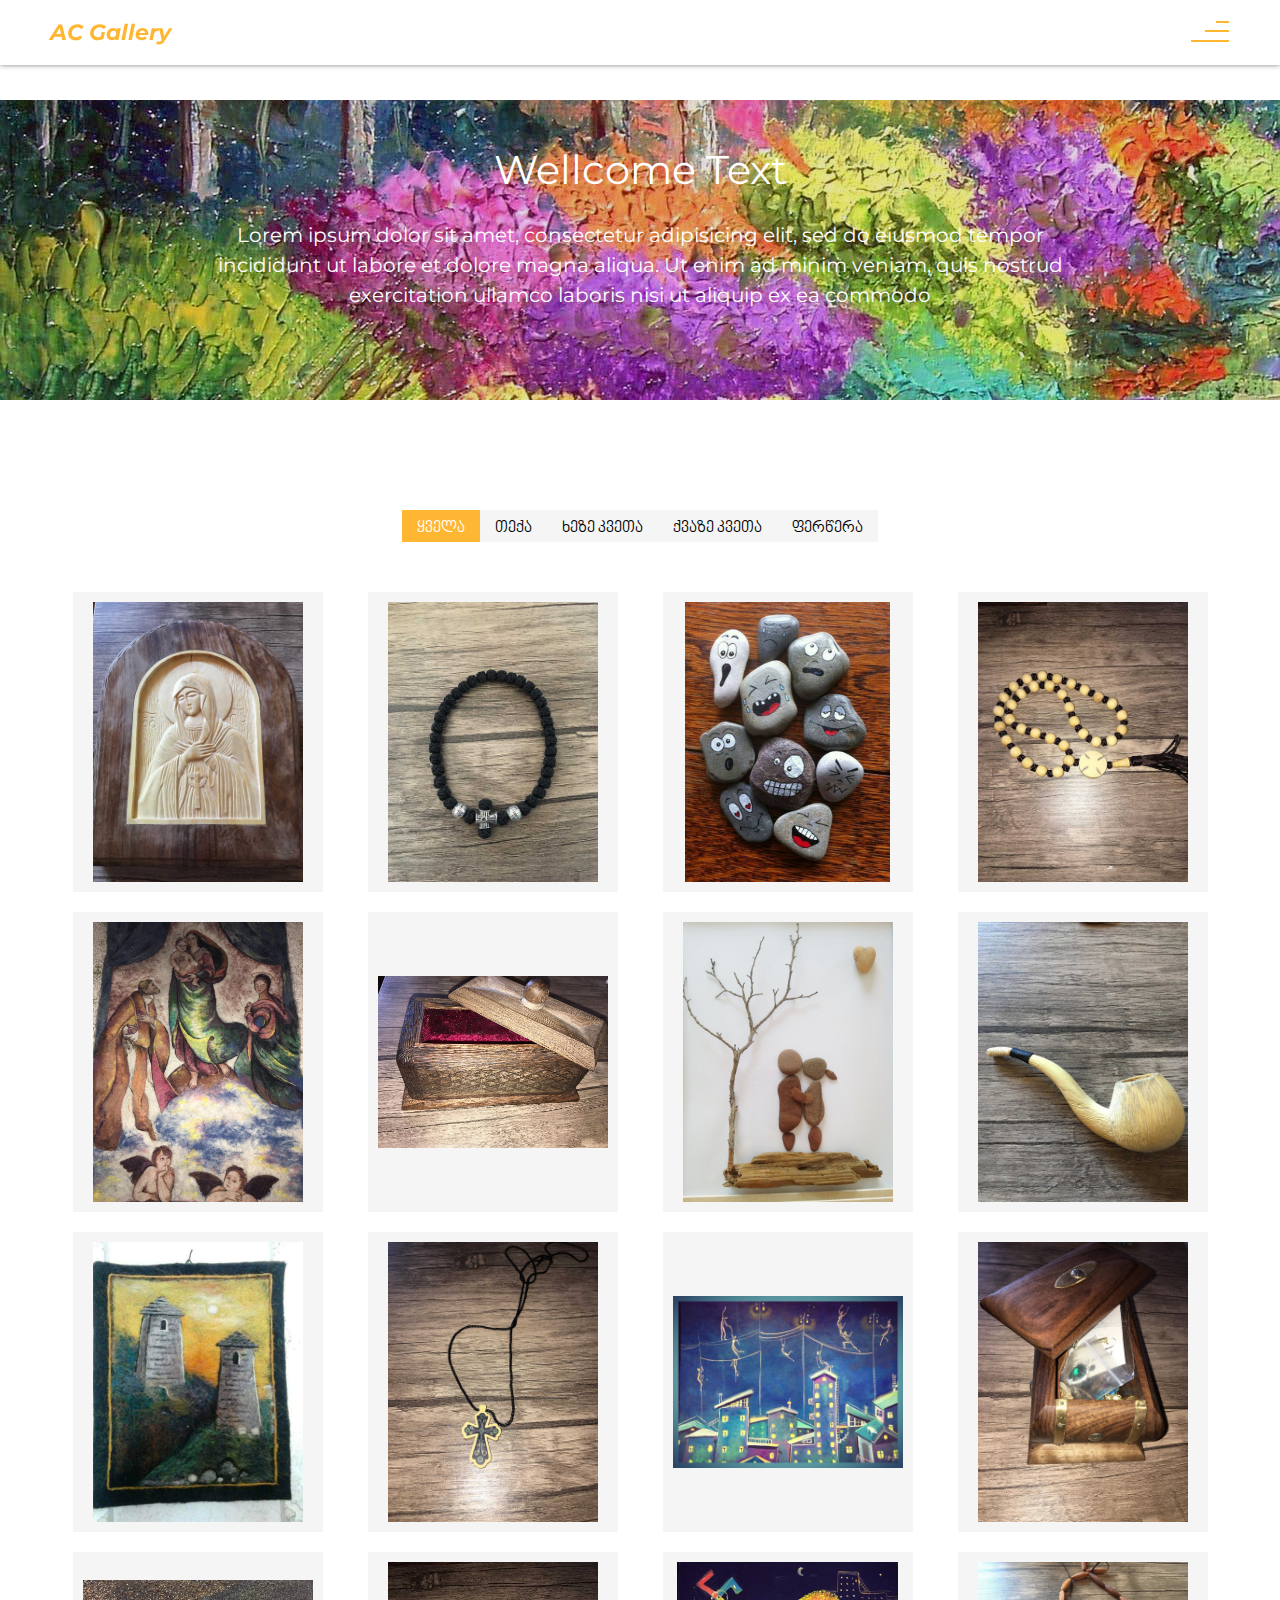
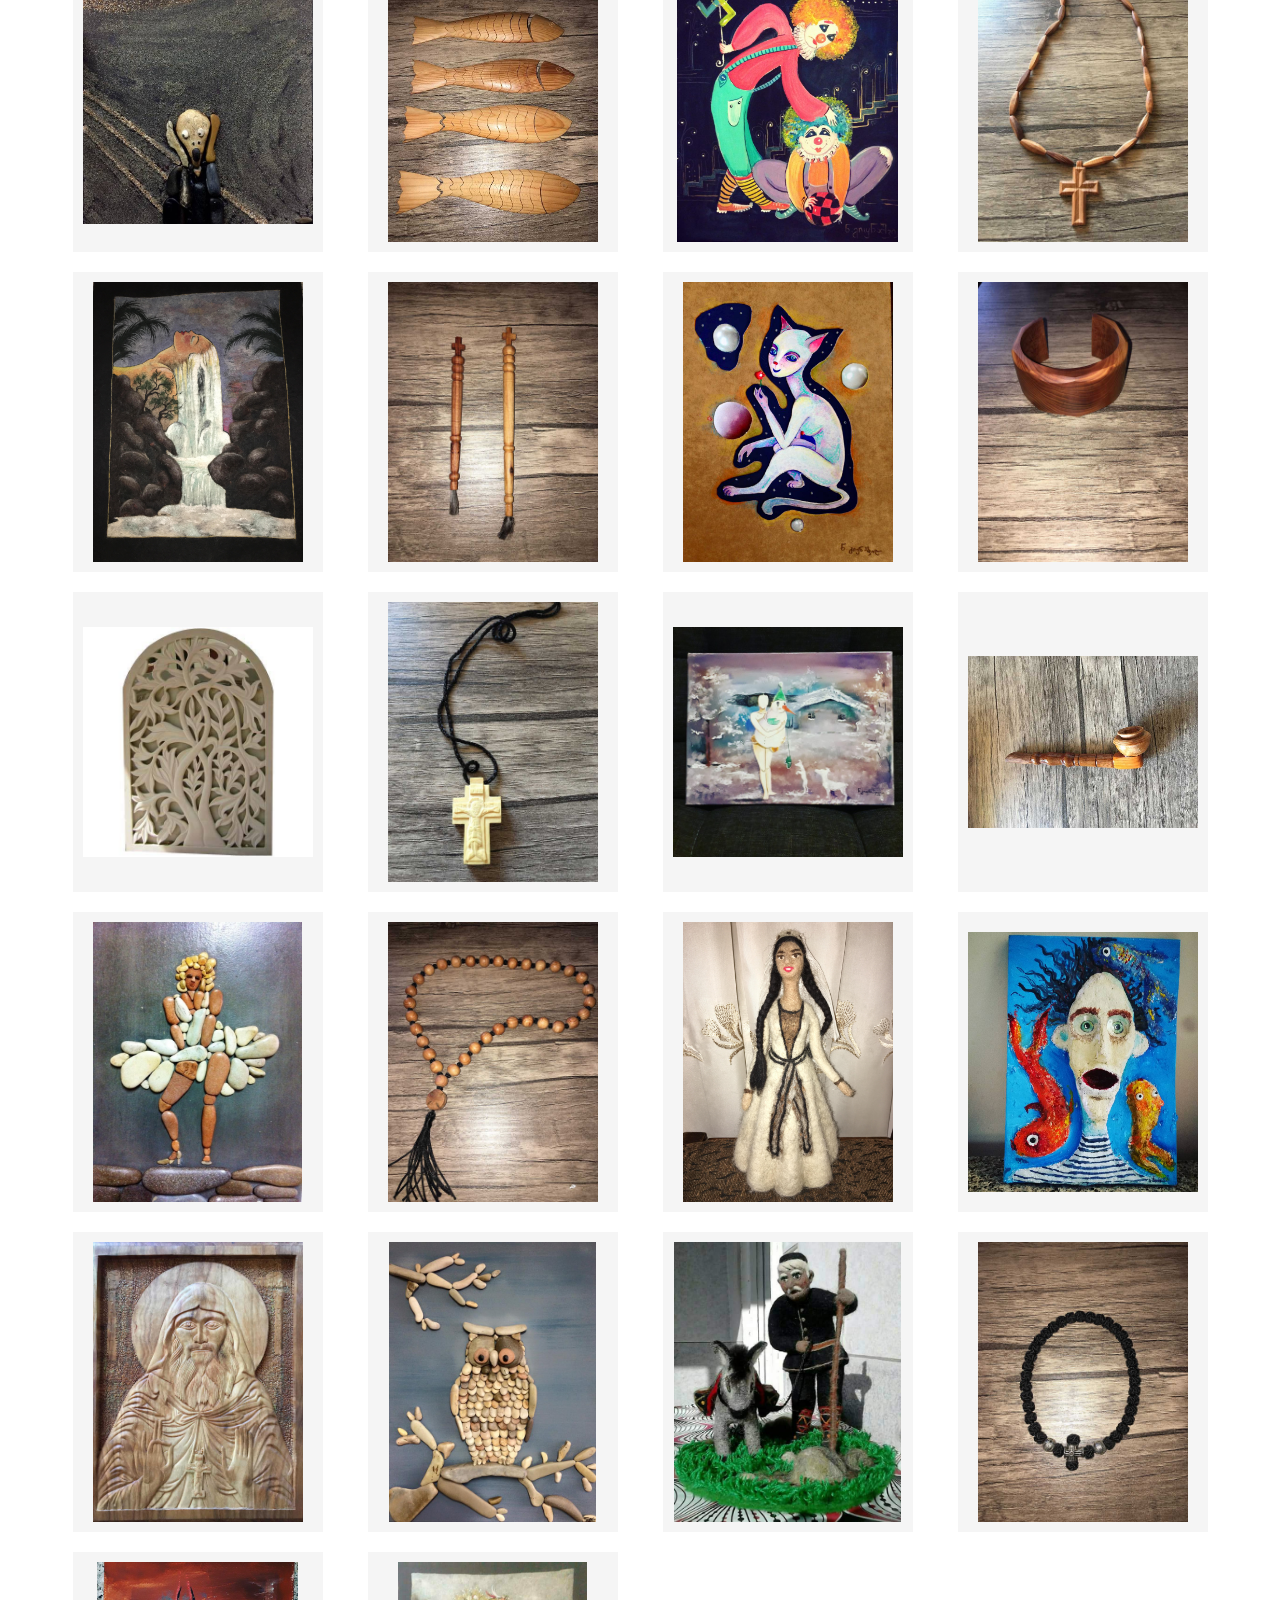
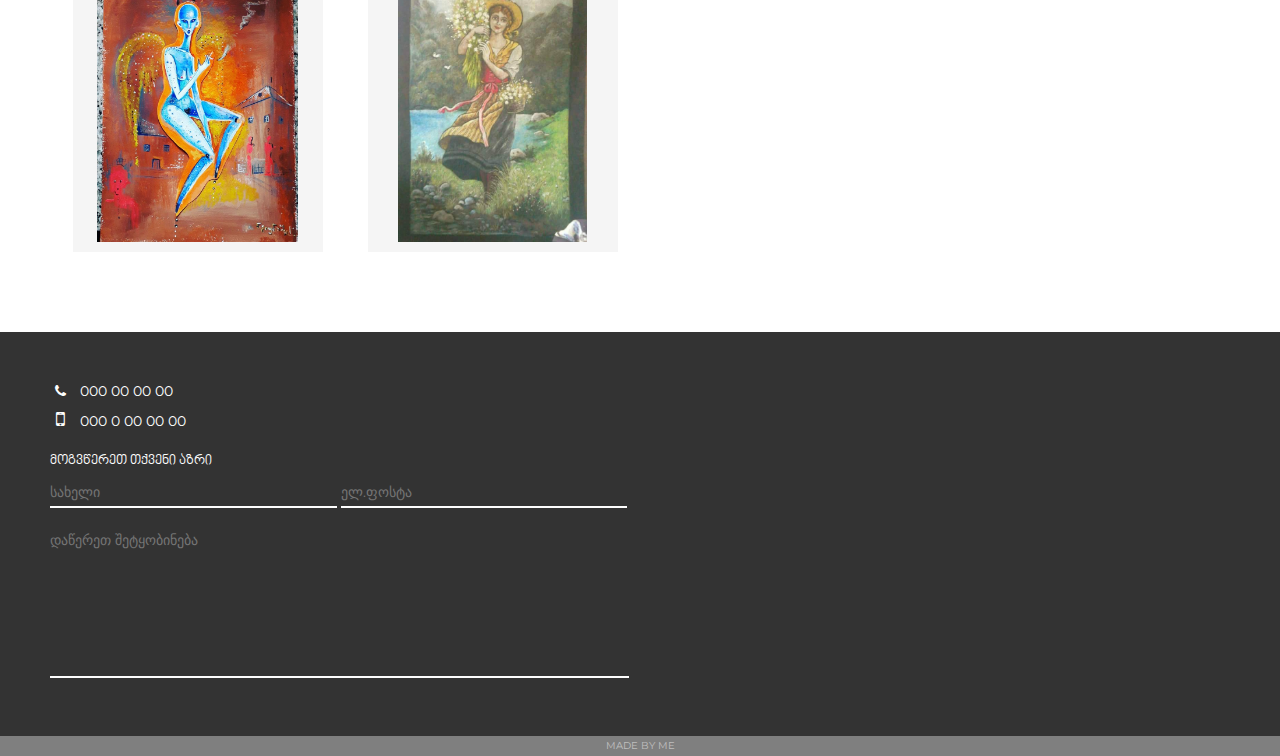
==== gallery.html @ ab2aad20 "Geolab Project" ====
<!DOCTYPE html>
<html lang="ka">
<head>
  <meta charset="utf-8">
  <meta name="viewport" content="width=device-width, initial-scale=1.0">
	<title>Art Gallery</title>
  <link rel="stylesheet" type="text/css" href="css/reset.css">
  <link rel="stylesheet" type="text/css" href="css/font-awesome.css">
  <link rel="stylesheet" href="css/owl.carousel.css">
  <link rel="stylesheet" href="css/owl.theme.default.css">
  <link rel="stylesheet" href="css/jquery.fancybox.min.css">
  <link rel="stylesheet" href="css/animate.css">
  <link href="https://fonts.googleapis.com/css?family=Montserrat:300" rel="stylesheet">
	<link rel="stylesheet" type="text/css" href="css/style.css">
  <!-- [if lt IE 9]>
    <script src="js/html5shiv.min.js"></script> 
  <![endif] -->
</head>
<body>

  <header>
    <div class="container">
      <div class="clear-container">

          <a href="index.html" id="logo">AC Gallery</a>
          <nav class="nav1200">

            <button onclick="myFunction()" class="dropbtn" id="round_btn">
              <span class="menu-item"></span>
              <span class="menu-item"></span>
              <span class="menu-item"></span>
            </button>

             <div id="mySidenav" class="sidenav">
                <a href="index.html">მთავარი</a>    
                <a href="#crafts2" class="scroll">გალერეა</a>
                <a href="index.html#crafts">ნამუშევრები</a>
                <a href="index.html#authors">კატეგორიები</a>
                <a href="index.html#exhibitions">გამოფენები</a>
                <a href="#contact" class="scroll">კონტაქტი</a>
            </div>
            
          </nav>

        </div>  <!-- clear-container -->
    </div>  <!-- container -->
  </header>
  

  <div class="gallery-parallax">
    <div class="lightblur">
      <h1 class="animated fadeInLeft">Wellcome Text</h1>
      <p class="animated fadeInRight">Lorem ipsum dolor sit amet, consectetur adipisicing elit, sed do eiusmod
      tempor incididunt ut labore et dolore magna aliqua. Ut enim ad minim veniam,
      quis nostrud exercitation ullamco laboris nisi ut aliquip ex ea commodo</p>
    </div>
  </div> <!-- parallax -->




  <div id="crafts2">
    <div class="container">      

      <div class="portfolio-box clearfix animated fadeInUp">

        <div class="button-group filter-tabs-container">
          <div class="filter-tabs is-checked" data-filter="*" id="allCrafts">ყველა</div>
          <div class="filter-tabs" data-filter=".teqa" id="teqaPage">თექა</div>
          <div class="filter-tabs" data-filter=".wood" id="woodPage">ხეზე კვეთა</div>
          <div class="filter-tabs" data-filter=".stone" id="stonePage">ქვაზე კვეთა</div>
          <div class="filter-tabs" data-filter=".paint" id="paintPage">ფერწერა</div>
        </div>

        <div class="grid clearfix">
          

          <div class="grid-item wood" data-category="wood">
            <a href="img/wood/11.jpg" class="polaroid" data-fancybox="gallery">
              <img src="img/wood/11.jpg" class="polaroid-img">
            </a>
          </div>

          <div class="grid-item wood" data-category="wood">
            <a href="img/wood/4.jpg" class="polaroid" data-fancybox="gallery">
              <img src="img/wood/4.jpg" class="polaroid-img">
            </a>
          </div>

          <div class="grid-item stone" data-category="stone">
            <a href="img/stone/stones.jpg" class="polaroid" data-fancybox="gallery">
              <img src="img/stone/stones.jpg" class="polaroid-img">
            </a>
          </div>

          <div class="grid-item wood" data-category="wood">
            <a href="img/wood/5.jpg" class="polaroid" data-fancybox="gallery">
              <img src="img/wood/5.jpg" class="polaroid-img">
            </a>
          </div>

          <div class="grid-item teqa" data-category="teqa">
            <a href="img/teqa/6.jpg" class="polaroid" data-fancybox="gallery">
              <img src="img/teqa/6.jpg" class="polaroid-img">
            </a>
          </div>

          <div class="grid-item wood" data-category="wood">
            <a href="img/wood/1.jpg" class="polaroid" data-fancybox="gallery">
              <img src="img/wood/1.jpg" class="polaroid-img">
            </a>
          </div>

          <div class="grid-item stone" data-category="stone">
            <a href="img/stone/5.jpg" class="polaroid" data-fancybox="gallery">
              <img src="img/stone/5.jpg" class="polaroid-img">
            </a>
          </div>

          <div class="grid-item wood" data-category="wood">
            <a href="img/wood/6.jpg" class="polaroid" data-fancybox="gallery">
              <img src="img/wood/6.jpg" class="polaroid-img">
            </a>
          </div>

          <div class="grid-item teqa" data-category="teqa">
            <a href="img/teqa/5.jpg" class="polaroid" data-fancybox="gallery">
              <img src="img/teqa/5.jpg" class="polaroid-img">
            </a>
          </div>

          <div class="grid-item wood" data-category="wood">
            <a href="img/wood/7.jpg" class="polaroid" data-fancybox="gallery">
              <img src="img/wood/7.jpg" class="polaroid-img">
            </a>
          </div>

          <div class="grid-item paint" data-category="paint">
            <a href="img/paint/1.jpg" class="polaroid" data-fancybox="gallery">
              <img src="img/paint/1.jpg" class="polaroid-img">
            </a>
          </div>


          <div class="grid-item wood" data-category="wood">
            <a href="img/wood/2.jpg" class="polaroid" data-fancybox="gallery">
              <img src="img/wood/2.jpg" class="polaroid-img">
            </a>
          </div>

          <div class="grid-item stone" data-category="stone">
            <a href="img/stone/4.jpg" class="polaroid" data-fancybox="gallery">
              <img src="img/stone/4.jpg" class="polaroid-img">
            </a>
          </div>

          <div class="grid-item wood" data-category="wood">
            <a href="img/wood/8.jpg" class="polaroid" data-fancybox="gallery">
              <img src="img/wood/8.jpg" class="polaroid-img">
            </a>
          </div>

          <div class="grid-item paint" data-category="paint">
            <a href="img/paint/2.jpg" class="polaroid" data-fancybox="gallery">
              <img src="img/paint/2.jpg" class="polaroid-img">
            </a>
          </div>

          <div class="grid-item wood" data-category="wood">
            <a href="img/wood/3.jpg" class="polaroid" data-fancybox="gallery">
              <img src="img/wood/3.jpg" class="polaroid-img">
            </a>
          </div>

          <div class="grid-item teqa" data-category="teqa">
            <a href="img/teqa/4.jpg" class="polaroid" data-fancybox="gallery">
              <img src="img/teqa/4.jpg" class="polaroid-img">
            </a>
          </div>

          <div class="grid-item wood" data-category="wood">
            <a href="img/wood/9.jpg" class="polaroid" data-fancybox="gallery">
              <img src="img/wood/9.jpg" class="polaroid-img">
            </a>
          </div>

          <div class="grid-item paint" data-category="paint">
            <a href="img/paint/3.jpg" class="polaroid" data-fancybox="gallery">
              <img src="img/paint/3.jpg" class="polaroid-img">
            </a>
          </div>

          <div class="grid-item wood" data-category="wood">
            <a href="img/wood/10.jpg" class="polaroid" data-fancybox="gallery">
              <img src="img/wood/10.jpg" class="polaroid-img">
            </a>
          </div>

          <div class="grid-item stone" data-category="stone">
            <a href="img/stone/3.jpg" class="polaroid" data-fancybox="gallery">
              <img src="img/stone/3.jpg" class="polaroid-img">
            </a>
          </div>


          <div class="grid-item wood" data-category="wood">
            <a href="img/wood/13.jpg" class="polaroid" data-fancybox="gallery">
              <img src="img/wood/13.jpg" class="polaroid-img">
            </a>
          </div>

          <div class="grid-item paint" data-category="paint">
            <a href="img/paint/6.jpg" class="polaroid" data-fancybox="gallery">
              <img src="img/paint/6.jpg" class="polaroid-img">
            </a>
          </div>

          <div class="grid-item wood" data-category="wood">
            <a href="img/wood/12.jpg" class="polaroid" data-fancybox="gallery">
              <img src="img/wood/12.jpg" class="polaroid-img">
            </a>
          </div>

          <div class="grid-item stone" data-category="stone">
            <a href="img/stone/2.jpg" class="polaroid" data-fancybox="gallery">
              <img src="img/stone/2.jpg" class="polaroid-img">
            </a>
          </div>

          <div class="grid-item wood" data-category="wood">
            <a href="img/wood/14.jpg" class="polaroid" data-fancybox="gallery">
              <img src="img/wood/14.jpg" class="polaroid-img">
            </a>
          </div>

          <div class="grid-item teqa" data-category="teqa">
            <a href="img/teqa/1.jpg" class="polaroid" data-fancybox="gallery">
              <img src="img/teqa/1.jpg" class="polaroid-img">
            </a>
          </div>

          <div class="grid-item paint" data-category="paint">
            <a href="img/paint/4.jpg" class="polaroid" data-fancybox="gallery">
              <img src="img/paint/4.jpg" class="polaroid-img">
            </a>
          </div>

          <div class="grid-item wood" data-category="wood">
            <a href="img/wood/15.jpg" class="polaroid" data-fancybox="gallery">
              <img src="img/wood/15.jpg" class="polaroid-img">
            </a>
          </div>

          <div class="grid-item stone" data-category="stone">
            <a href="img/stone/1.jpg" class="polaroid" data-fancybox="gallery">
              <img src="img/stone/1.jpg" class="polaroid-img">
            </a>
          </div>

          <div class="grid-item teqa" data-category="teqa">
            <a href="img/teqa/2.jpg" class="polaroid" data-fancybox="gallery">
              <img src="img/teqa/2.jpg" class="polaroid-img">
            </a>
          </div>

          <div class="grid-item wood" data-category="wood">
            <a href="img/wood/16.jpg" class="polaroid" data-fancybox="gallery">
              <img src="img/wood/16.jpg" class="polaroid-img">
            </a>
          </div>

          <div class="grid-item paint" data-category="paint">
            <a href="img/paint/5.jpg" class="polaroid" data-fancybox="gallery">
              <img src="img/paint/5.jpg" class="polaroid-img">
            </a>
          </div>

          <div class="grid-item teqa" data-category="teqa">
            <a href="img/teqa/3.jpg" class="polaroid" data-fancybox="gallery">
              <img src="img/teqa/3.jpg" class="polaroid-img">
            </a>
          </div>

          

        </div> <!-- grid -->


      </div> <!-- portfolio-box -->




    </div> <!-- container -->
  </div>  <!-- crafts -->


  <footer id="contact">
    <div class="container clear-container">
      <div class="double left">
        <div class="contact">
          <p><span class="fa-container"><i class="fa fa-phone" aria-hidden="true"></i></span>000 00 00 00</p>
          <p><span class="fa-container"><i class="fa fa-mobile" aria-hidden="true"></i></span>000 0 00 00 00</p>
          <form>
            <fieldset>
              <legend>მოგვწერეთ თქვენი აზრი</legend>
              <input type="text" name="" placeholder="სახელი">
              <input type="text" name="" placeholder="ელ.ფოსტა">
              <textarea placeholder="დაწერეთ შეტყობინება"></textarea>
            </fieldset>
          </form>
        </div>
      </div> 
      <div class="double right">

        <div class="map">

          <iframe src="https://www.google.com/maps/embed/v1/place?q=Varketili+Zemo+Plateau+II+Micro-District,+11,+Tbilisi&key=AIzaSyC8k7xzr4-ScbLfEfgVgY9SRARgZMlHO9o" allowfullscreen>
          </iframe>

        </div>
      </div>
    </div>
  </footer>

  <footer id="byMe">
    <p>Made by Me</p>
  </footer>
  

  <div id="stop" class="scrollTop">     
    <a href="">
      <i class="fa fa-angle-double-left"></i>
    </a>      
  </div>

  <script type="text/javascript" src="js/jquery-3.2.1.min.js"></script>
  <script type="text/javascript" src="js/isotope.pkgd.min.js"></script>
  <script type="text/javascript" src="js/jquery.fancybox.min.js"></script>
  <script src="js/owl.carousel.js"></script>
  <script type="text/javascript" src="js/myscripts.js"></script>
</body>
</html>
---- css/style.css ----
html, body {
    margin: 0; 
    padding: 0;
    height: 100%;
    width: 100%;
    font-family: 'BPG Arial';
    font-family: 'Montserrat', sans-serif;
}
.scrollTop {
    position: fixed;
    right: 28px;
    bottom: 10px;
    background-color: lightgrey;
    opacity: 0;
    -webkit-transition: all 0.4s ease-in-out 0s;
    -o-transition: all 0.4s ease-in-out 0s;
    transition: all 0.4s ease-in-out 0s;
    z-index: 1000;
    width: 50px;
    height: 50px;
}
.flex {
    display: flex;
}
.scrollTop a {
    display: block;
    width: 50px;
    height: 50px;
    padding-top: 5px;
    padding-left: 2px;
    text-align: center;
}
.fa.fa-angle-double-left {
    -webkit-transform: rotate(90deg);
    -ms-transform: rotate(90deg);
    transform: rotate(90deg);
    font-size: 40px;
    color: #fff;
}
.scrollTop:hover {
    background-color: rgba(255,165,0, .8);
}
header {
    width: 100%;
    background-color: #fff;
    position: fixed;
    top: 0;
    left: 0;
    padding: 10px 0;
    z-index: 1000;
    box-shadow: 0 0 5px rgba(0,0,0, 0.5);
}
.container {
    max-width: 1200px;
    margin: 0 auto;
    padding: 0 10px;
}
.clear-container:after {
    content: "";
    display: block;
    clear: both;
}
#logo {
    font-size: 22px;
    height: 45px;
    font-weight: bolder;
    line-height: 45px;
    float: left;
    font-style: italic;
    display: inline-block;
    color: rgba(255,165,0, .8);
    transition: color .3s;
}
#logo:hover {
    color: orange;
}
nav {
    float: right;
    display: inline-block;
}
nav span {
    display: block;   
}
.dropbtn {
    width: 40px;
    height: 40px;
    border: 1px solid transparent;
    position: relative;
    display: block;
    background-color: #fff;
    overflow: hidden;
    transition: border-radius .4s;
    cursor: pointer;
}

button:focus {
    outline: none;
}
.dropbtn.round {
    border-radius: 100%;
    border: 1px solid rgba(255,165,0, .8);
}

.menu-item {
    height: 2px;
    background-color: rgba(255,165,0, .8);
    position: absolute;
    right: 0;
    transition: transform .4s, width .4s;
}
.menu-item:nth-of-type(1) {
    top: 25%;
    width: 13px;
}
.menu-item:nth-of-type(2) {
    top: 50%;
    width: 24px;
}
.menu-item:nth-of-type(3) {
    top: 75%;
    width: 40px;
}
.dropbtn.round .menu-item:nth-of-type(1) {  
    width: 40px; 
    top: 50%;
    transform: rotate(-35deg);
}
.dropbtn.round .menu-item:nth-of-type(2) {
    visibility: hidden;
}
.dropbtn.round .menu-item:nth-of-type(3) {   
    transform: rotate(35deg);
    top: 50%;
    right: -2px; 
}

.sidenav {
    height: 100%; 
    width: 0px;
    position: fixed; 
    z-index: 1001;
    top: 66px; 
    right: 0;
    background-color: rgba(0,0,0, 0.3);
    overflow-x: hidden; 
    padding-top: 60px; 
    transition: width 0.5s;  
}
.show {    
    width: 300px;    
}

.sidenav a {
    padding: 8px 8px 8px 50px;
    font-size: 20px;
    color: white;
    display: block;
    transition: 0.3s;
    font-family: 'BPG Nino Mtavruli';
}

.sidenav a:hover {
    color: rgba(255,165,0, .8);
}
/* ---------------- Parallax ---------------------*/
.gallery-parallax {
    margin-top: 100px;
    height: 300px;
    width: 100%;
    background-image: url(../img/parallax/parallax-gallery-bg.jpg);
    /*background-position: center;*/
    /*background-size: cover;*/
    background-repeat: no-repeat;
    background-attachment: fixed;
}

.parallax {
    background-image: url("../img/parallax/parallax-bg.jpg");
    height: 100%;
    width: 100%;
    background-attachment: fixed;
    background-position: center;
    background-repeat: no-repeat;
    background-size: cover;
}
.blur {
    height: 100%;
    background-color: rgba(0,0,0, .1);
    width: 100%;
}
.lightblur {
    height: 100%;
    background-color: rgba(0,0,0, 0.1);
    width: 100%;
}
.lightblur h1 {
    color: #fff;
    text-align: center;
    padding-top: 50px;
    font-size: 40px;
}
.lightblur p {
    color: #fff;
    text-align: center;
    font-size: 20px;
    padding: 30px 0 0;
    width: 70%;
    margin: 0 auto; 
    line-height: 30px;
}
.content {
    position: relative;
    height: 100%;
}
.content h1 {
    position: absolute;
    cursor: default;
    box-shadow: 0 0 40px #fff;
    transition: box-shadow 0.5s;
    padding: 10px;
    text-align: center;
    color: #fff;
    font-size: 60px;
    width: 100%;
    top: 50%;
    left: 50%;
    margin: -40px 0 0 -50%;
}
.content h1:hover {
    box-shadow: 0 0 100px #fff;
}
a.arrow {
    position: absolute;
    top: 85%;
    left: 50%;
    margin-left: -15px;
    text-align: center;
    display: block;
    width: 30px;
    height: 30px;
}
.arrowIcon {
    color: #fff;
    font-size: 30px;
    transition: transform 0.5s;
}
.arrowIcon:hover {
    transform: translateY(10px);
}
/* ---------------- End Parallax ---------------------*/
/* ----------------- crafts --------------- */
#crafts {
   padding: 65px 0 10px;
   background-color: #F5F5F5;
}
.art-block {
    width: 100%;
    margin-bottom: 20px;
}
.art-block-h2 {
    font-family: 'BPG Nino Mtavruli';
    letter-spacing: .7px;
    font-size: 18px;
    margin: 10px 5px 10px 0;
    padding: 5px 0 5px 0;
}
.owl-item {
    display: flex;
    height: 300px;
    justify-content: center;
}

.img-wrapper {
    width: 240px;
    height: 240px;
    background-color: #fff;
    position: relative;
}
.img-container-a {
    display: flex;
    justify-content: center;
    cursor: zoom-in;
    width: 100%;
    height: 100%;
    padding: 15px;
    overflow: hidden;
}
.owl-carousel .owl-item img {
    align-self: flex-start;
    max-width: 100% !important;
    max-height: 100% !important;
    display: block;
    width: auto;
}

.img-hover {
    font-family: 'BPG Nino Mtavruli';
    font-size: 16px;
    color: #BDBDBD;
    width: 100%;
    height: 60px;
    background-color: #FAFAFA;
    padding: 15px 0 0 15px;
}
.author-name {
    font-size: 14px;
}
a:focus {
    outline: none;
}

.ow-two .owl-prev, .ow-two .owl-next, .ow-three .owl-prev,
 .ow-three .owl-next, .ow-four .owl-prev, .ow-four .owl-next,
 .ow-five .owl-prev, .ow-five .owl-next {
    display: none;
}

.view-all-a {
    font-family: 'BPG Nino Mtavruli';
    font-size: 12px;
    display: block;
    margin: 15px 5px 5px auto;
    padding: 3px 0;
    width: 120px;
    text-align: center;
    letter-spacing: .7px;
    color: #9E9E9E;
}
.fa.fa-angle-double-right {
    font-size: 16px;
    margin-left: 8px;
    transition: transform .5s;
}
.view-all-a:hover {
    color: rgba(255,165,0, .8);
}
.view-all-a:hover .fa.fa-angle-double-right{
    transform: translateX(5px);
}
/* ------------ authors ----------------------- */
#authors {
    padding: 65px 0 10px;
    background-color: #FAFAFA;
}
.inner-container {
    width: 100%;
    display: flex;
    margin-bottom: 50px;
}
.categories {
    width: 25%;
    height: 400px;
    background-repeat: no-repeat;
    background-size: cover;
    background-position: center;
    position: relative;
    opacity: .7;
    overflow: hidden;
}
.categories:hover {
    opacity: 1;
}  
.categories h1 {
    font-family: 'BPG Nino Mtavruli';
    font-weight: bolder;
    color: rgba(255,165,0, 1);
    font-size: 30px;
    position: absolute;
    left: -1px;
    top: 1px;
    letter-spacing: -3px;
}
.categories p {
    width: 100%;
    text-align: center;
    position: absolute;
    top: 75%;
    left: 20%;
    background-color: rgba(255,165,0, .8);
    transform: rotate(-45deg);
}
.categories p a {
    font-family: 'BPG Nino Mtavruli';
    font-weight: bold;
    color: #fff;
    font-size: 15px;
    display: block;
    padding: 10px 0 6px;
    transition: color .3s, background-color .3s;
}
.categories p a:hover {
    background-color: rgba(255,255,255, .9);
    color: rgba(255,165,0, .8);
}
/*-------------Exhibition-----------------*/
.exhibition {
    width: 100%;
    padding: 70px 0;
    background-color: #F5F5F5;
}

.exhibition-box {
    width: 25%;
    float: left;
}
.exhibition-img-wrapper {
    width: 50%;
    margin: 0 25% 25px;
    overflow: hidden; 
    border-radius: 100%;
}
.exhibition-img {
    display: block;
    width: 100%;
}
.exhibition-link {
    font-family: 'Montserrat', sans-serif;
    color: #BDBDBD;
    font-size: 18px;
    display: block;
    width: 80%;
    margin: 0 10%; 
    line-height: 20px;
    text-transform: capitalize;
    text-align: center;
}
.exhibition-link:hover {
    color: orange;
}
/* ------------------ learn ------------- */
#tutorials {
    padding: 70px 0 0 0;
    background-color: #FAFAFA;
}
.learn-top-container, .learn-bottom-container {
    width: 100%;
}
.iframe {
    width: 50%;
    float: left;
    padding: 50px;
}
.learn-bottom-container >.iframe {
    padding-top: 0px;
}
iframe { 
    width: 560px; 
    height: 315px; 
}
/*----------- white-space ----------------*/
#white-space {
    min-height: 150px;
    padding: 10px 0;
    background-color: rgba(255,165,0, .8);
}
/*------------ footer --------------------*/
footer#contact {
    background-color: rgba(0,0,0, .8);
    padding: 52px 0;
}
.double {
    width: 50%;
    float: left;
}
.left {
  padding-right: 5px;
}
.contact  {
    color: #fefefe;
}
.contact p {
    margin-bottom: 5px;
    font-size: 14px;
}
i.fa.fa-mobile {
    font-size: 20px;
}
.fa-container {
    width: 20px;
    height: 20px;
    display: inline-block;
    text-align: center;
    margin-right: 10px; 
}
form {
  margin-top: 25px;   
}
legend {
    font-family: 'BPG Nino Mtavruli';
    font-size: 14px;
}
input {
    display: inline-block;
    width: 49%;
    border-bottom: 2px solid #fefefe;
    transition: border-bottom .5s;
    padding: 5px 0;
    margin: 10px 0 20px;
    background-color: transparent;
    color: #fefefe;
    font-size: 14px;
}
input:focus {
   outline: none;
   border-bottom-color: rgba(255,165,0, .8);
}
textarea {
    display: block;
    padding: 5px 0 0 0;
    width: 99%;
    transition: border-bottom .5s;
    height: 150px;
    resize: none;
    border-bottom: 2px solid #fefefe; 
    background-color: transparent;
    color: #fefefe;
    font-size: 14px;
}
textarea:focus {
    outline: none;
    border-bottom-color: rgba(255,165,0, .8);
}
.right {
    padding: 0 0 0 5px;
}
div.map {
    width: 100%;
    height: 300px;
}
iframe {
    width: 100%;
    height: 300px;
}
#byMe {
    background-color: rgba(0,0,0, 0.5);
}
#byMe p {
    color: rgba(255,255,255, 0.5);
    text-align: center;
    font-size: 10px;
    text-transform: uppercase;
    padding: 5px 0;
}
/* --------------- paint.html ----------------------------- */



/*  ############### Ise tope ###############################*/
#crafts2 {
    padding-top: 50px;
}
.portfolio-box {
  margin: 60px auto;
}
.filter-tabs-container {
  font-size: 0;
  margin: 0 0 50px 0;
  display: flex;
  justify-content: center;
  align-items: center;
}
.filter-tabs {
    font-family: 'BPG Nino Mtavruli';
    display: inline-block;
    padding: 10px 15px 6px;
    cursor: pointer;
    font-size: 16px;
    background-color: #F5F5F5;
    color: #000;
}
.grid-item {
  width: 25%;
}
.polaroid {
  display: flex;
  justify-content: center;
  align-items: center;
  width: 90%;
  height: 300px;
  overflow: hidden;
  position: relative;
  padding: 10px;
  max-width: 250px;
  margin: 0 auto 20px;
  background-color: #F5F5F5;
}
.polaroid img {
  max-width: 100%;
  max-height: 100%;
  margin: 0 auto;
  opacity: 1;
  transition: .5s ease;
  backface-visibility: hidden;
  display: block;
}
.polaroid:hover .polaroid-img {
  opacity: 0.3;
  cursor: zoom-in;
}

.polaroid:hover .website-link {
  opacity: 1;
}

div.filter-tabs:active,
div.filter-tabs.is-checked {
  background-color: rgba(255,165,0, .8);
}
div.filter-tabs.is-checked {
  color: white;
}
.orange-letter {
    color: rgba(255,165,0, .8);
}
/*--------------- responsive - 1200px ----------------------*/

@media screen and (max-width: 1200px) {

    .img-container:nth-child(5) {
        display: none;
    }
    .img-container {
        width: 25%;
    }
    .img-container:nth-child(4) {
        margin-right: 0;
    }
    .inner-container {
        width: 700px;
        margin: 0 auto 50px;
        flex-wrap: wrap;
        box-shadow: 0 0 50px rgba(0,0,0, .2);
    }
    .categories {
        width: 50%;
    }
    .categories h1 {
        color: #fff;
}

    .grid-item {
        width: 33%;
    }



}



/*--------------- responsive - 960px ----------------------*/
@media screen and (max-width: 960px) {

    .content h1 {
        font-size: 40px;
    }

/* ----------------- crafts --------------- */


.img-container:nth-child(4) {
    display: none;
}
.img-container:nth-child(3) {
        margin-right: 0;
    }
.img-container {
    width: 33.3334%;
}

}
/*--------------- responsive - 768px ----------------------*/

@media screen and (max-width: 768px) {


header {
    padding: 7px 0;
}
.container {
    width: 100%;
    padding: 0;
}
nav.nav1200 {
    margin-right: 10px;
}
.sidenav {
    top: 60px;  
}
.sidenav a {
    padding: 8px 0;
    text-align: center;
}
.show {    
    width: 100%;    
}
#logo {
    padding-left: 10px; 
}
.content h1 {
    font-size: 20px;
}

/* ----------------- crafts --------------- */

.img-container:nth-child(3) {
    display: none;
}
.img-container:nth-child(2) {
        margin-right: 0;
}
.img-container {
    width: 50%;
}

.inner-container {
        width: 100%;
        display: block;
        flex-wrap: initial;
        box-shadow: none;
    }
    .categories {
        width: 350px;
        margin: 0 auto;
    }


.exhibition-box {
    width: 50%;
    margin-bottom: 50px;
}

.art-block-h2 {
    width: 100%;
    text-align: center;
}
.iframe {
    width: 100%;
    float: initial;
    padding: 50px;
}

footer#contact {
    background-color: black;
    padding: 52px 0 0;
}
.double {
    width: 100%;
    float: none;
}

.left {
  padding: 0 10px 10px 10px;
}
form {
  margin-top: 25px;   
}
legend {
    font-family: 'BPG Nino Mtavruli';
    font-size: 14px;
}
input {
    width: 100%;
    margin: 10px 0 10px;
    padding: 0 0 5px 5px;
}
textarea {
    width: 100%;
    transition: border-bottom .5s;
    height: 100px;
    padding: 0 0 5px 5px;
    border-bottom-color: orange; 
}

.right {
    padding: 0;
}
/* -------------- paint.html ----------------*/
#paint {
    padding-top: 40px;
}
.column {
    width: 50%;
}

.lightblur h1 {
    padding-top: 50px;
    font-size: 30px;
}
.lightblur p {
    font-size: 18px;
    padding: 25px 0 0;
    width: 80%;
    line-height: 25px;
}

.filter-tabs {
  font-size: 14px;
}
.grid-item {
  width: 50%;
}













}

/*--------------- responsive - 568px ----------------------*/

@media screen and (max-width: 568px) {


/* ----------------- crafts --------------- */

.view-all-a {
    font-size: 10px;
}

.img-container:nth-child(2) {
    display: none;
}
.img-container:nth-child(1) {
        margin-right: 0;
    }
.img-container {
    width: 100%;
}

.categories {
    width: 230px;
    height: 290px;
    margin: 0 auto;
}

.exhibition-box {
    width: 100%;
    float: initial;
}
/* -------------- paint.html ----------------*/

.column {
    width: 100%;
}

.lightblur h1 {
    padding-top: 40px;
    font-size: 20px;
}
.lightblur p {
    font-size: 16px;
    width: 85%;
    line-height: 22px;
}

.filter-tabs {
    padding: 10px 5px 6px;
    font-size: 12px;
}
.grid-item {
  width: 100%;
}


}
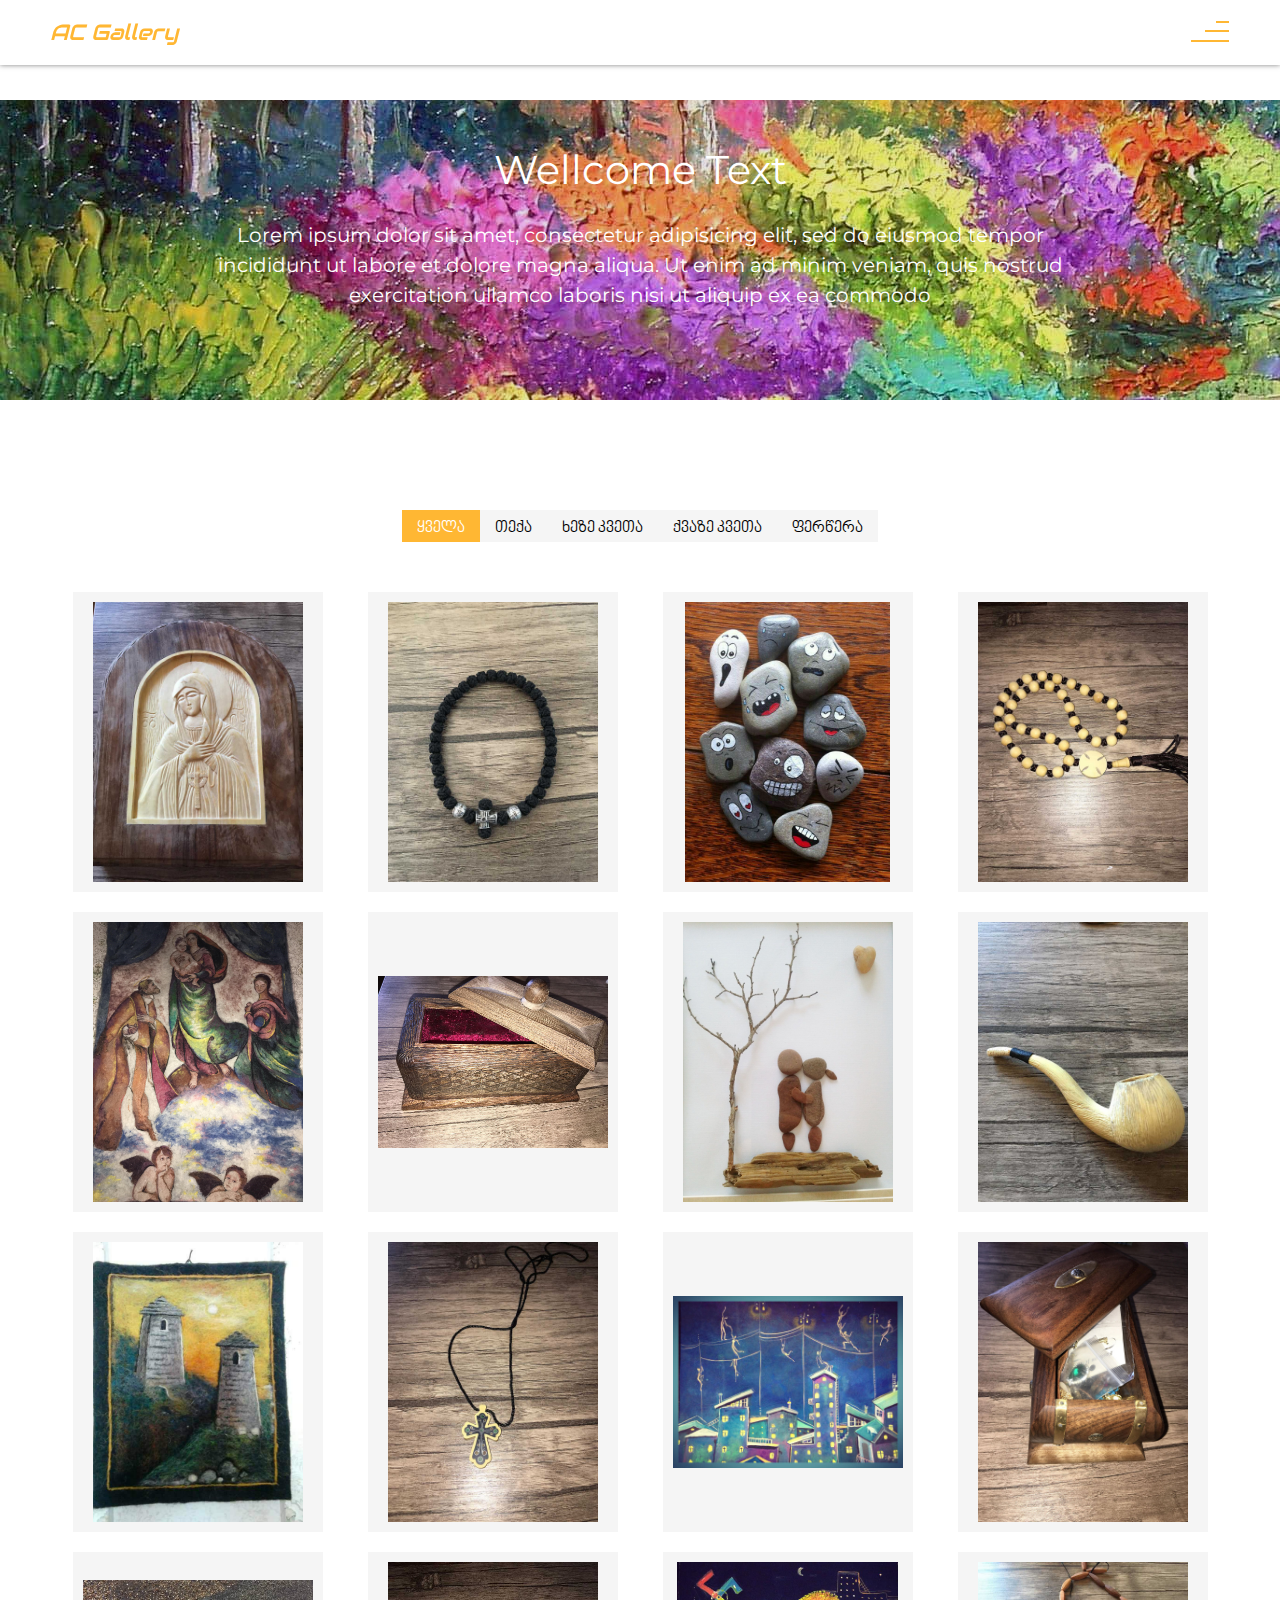
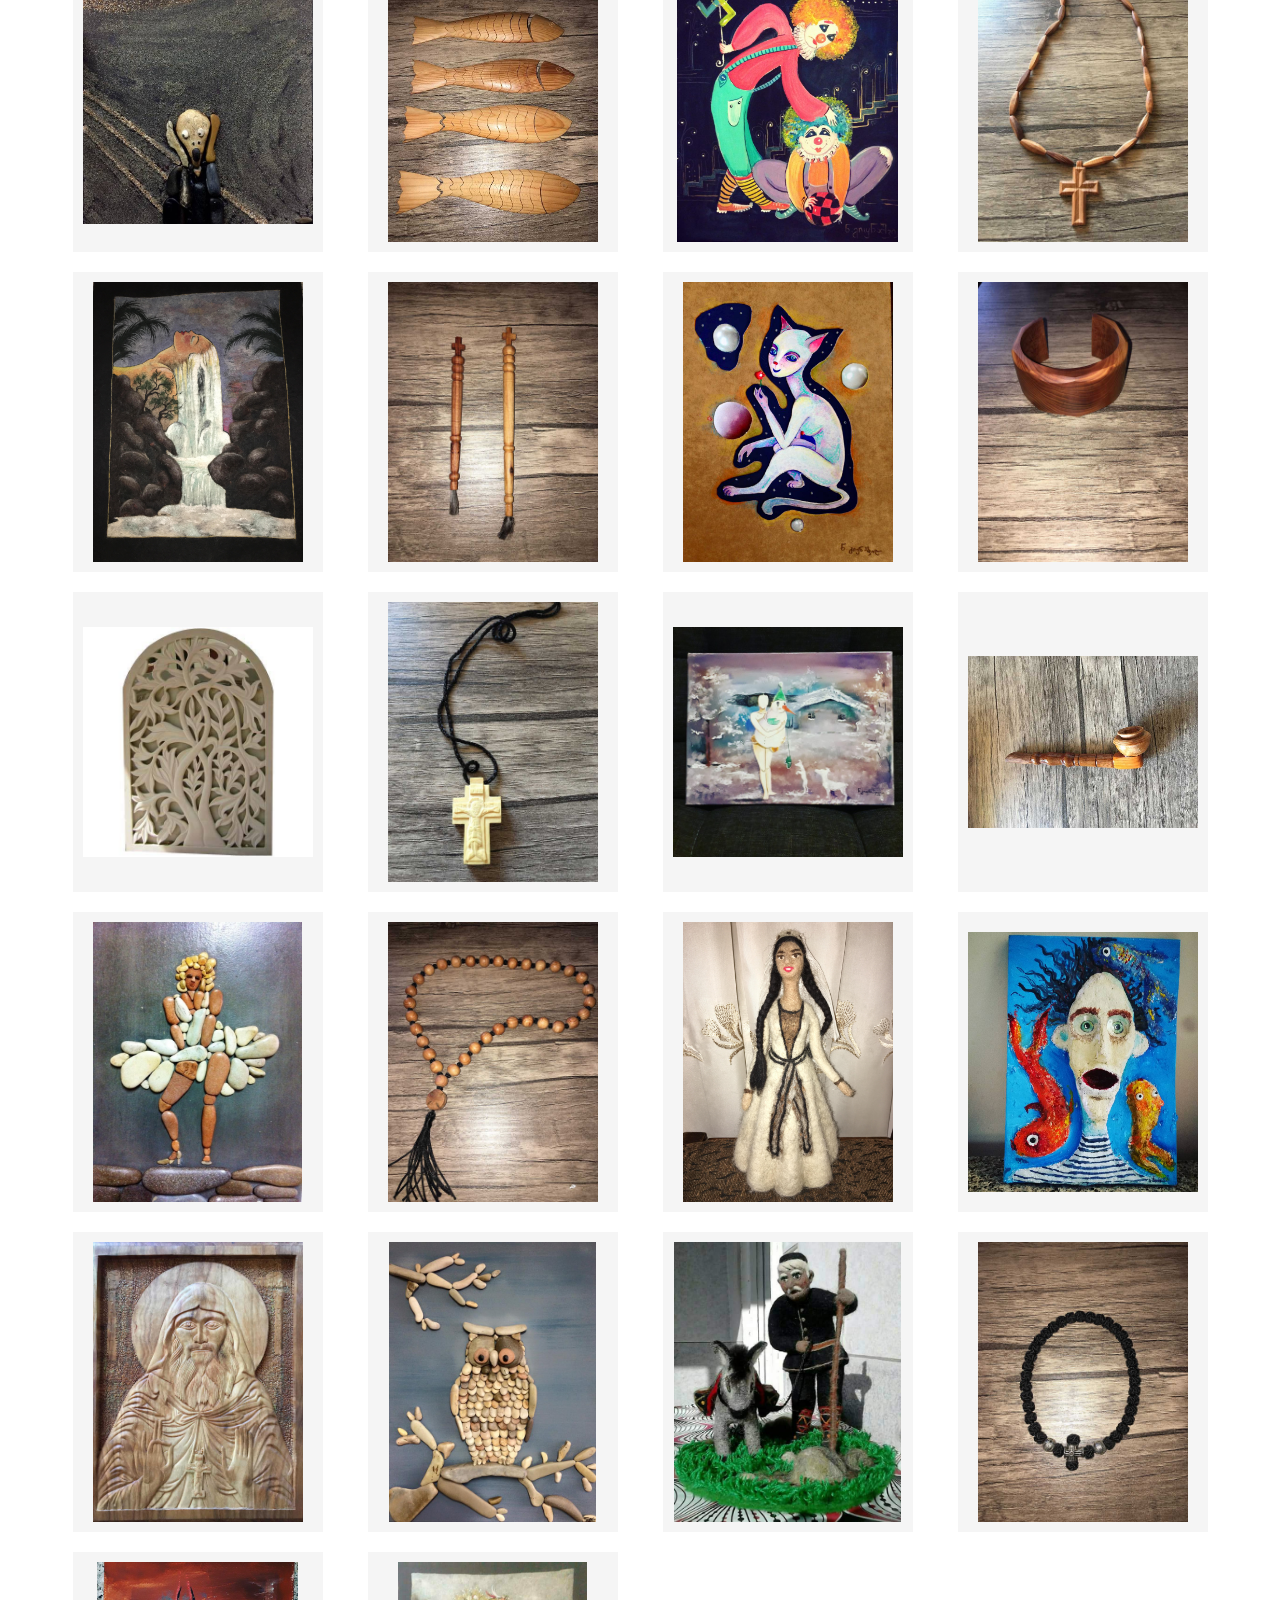
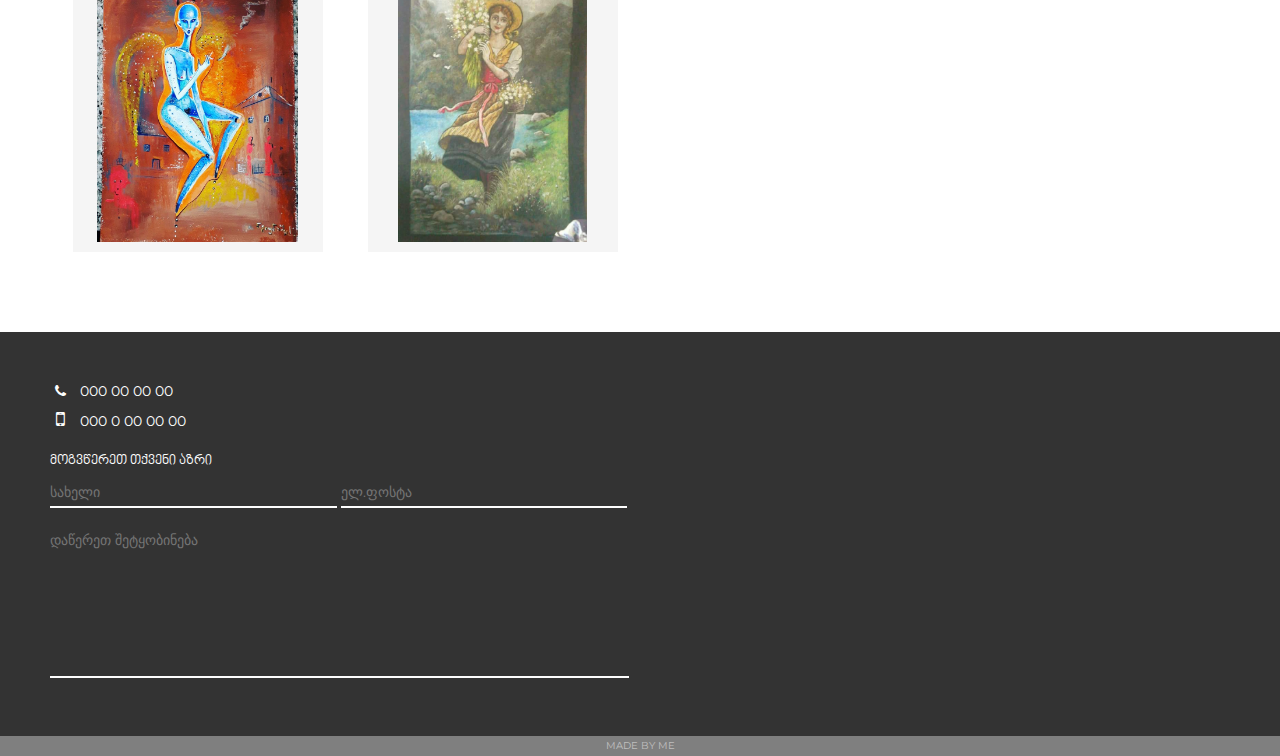
==== commit b8510ca4: "Final Version" ====
--- a/gallery.html
+++ b/gallery.html
@@ -3,7 +3,8 @@
 <head>
   <meta charset="utf-8">
   <meta name="viewport" content="width=device-width, initial-scale=1.0">
-	<title>Art Gallery</title>
+	<title>AC Gallery | Gallery page</title>
+  <link rel="shortcut icon" type="image/png" href="img/paint.png"/>
   <link rel="stylesheet" type="text/css" href="css/reset.css">
   <link rel="stylesheet" type="text/css" href="css/font-awesome.css">
   <link rel="stylesheet" href="css/owl.carousel.css">
@@ -48,7 +49,7 @@
   
 
   <div class="gallery-parallax">
-    <div class="lightblur">
+    <div class="blur">
       <h1 class="animated fadeInLeft">Wellcome Text</h1>
       <p class="animated fadeInRight">Lorem ipsum dolor sit amet, consectetur adipisicing elit, sed do eiusmod
       tempor incididunt ut labore et dolore magna aliqua. Ut enim ad minim veniam,
--- a/css/style.css
+++ b/css/style.css
@@ -1,3 +1,11 @@
+@import url('https://fonts.googleapis.com/css?family=Audiowide');
+@import url('https://fonts.googleapis.com/css?family=Righteous');
+@import url('font-awesome.css');
+@import url('flex.css');
+@import url('color.css');
+@import url('detail.css');
+@import url('about-artist.css');
+@import url('gallery.css');
 html, body {
     margin: 0; 
     padding: 0;
@@ -19,9 +27,6 @@
     width: 50px;
     height: 50px;
 }
-.flex {
-    display: flex;
-}
 .scrollTop a {
     display: block;
     width: 50px;
@@ -55,15 +60,11 @@
     margin: 0 auto;
     padding: 0 10px;
 }
-.clear-container:after {
-    content: "";
-    display: block;
-    clear: both;
-}
+
 #logo {
+    font-family: 'Audiowide', cursive;
     font-size: 22px;
     height: 45px;
-    font-weight: bolder;
     line-height: 45px;
     float: left;
     font-style: italic;
@@ -141,7 +142,7 @@
     z-index: 1001;
     top: 66px; 
     right: 0;
-    background-color: rgba(0,0,0, 0.3);
+    background-color: rgba(0,0,0, 0.5);
     overflow-x: hidden; 
     padding-top: 60px; 
     transition: width 0.5s;  
@@ -153,26 +154,18 @@
 .sidenav a {
     padding: 8px 8px 8px 50px;
     font-size: 20px;
-    color: white;
     display: block;
     transition: 0.3s;
     font-family: 'BPG Nino Mtavruli';
 }
 
-.sidenav a:hover {
-    color: rgba(255,165,0, .8);
+/* ---------------- filter --------------------- */
+.filter {
+    height: 100px;
+    width: 100%;
 }
 /* ---------------- Parallax ---------------------*/
-.gallery-parallax {
-    margin-top: 100px;
-    height: 300px;
-    width: 100%;
-    background-image: url(../img/parallax/parallax-gallery-bg.jpg);
-    /*background-position: center;*/
-    /*background-size: cover;*/
-    background-repeat: no-repeat;
-    background-attachment: fixed;
-}
+
 
 .parallax {
     background-image: url("../img/parallax/parallax-bg.jpg");
@@ -188,19 +181,13 @@
     background-color: rgba(0,0,0, .1);
     width: 100%;
 }
-.lightblur {
-    height: 100%;
-    background-color: rgba(0,0,0, 0.1);
-    width: 100%;
-}
-.lightblur h1 {
-    color: #fff;
+
+.blur h1 {
     text-align: center;
     padding-top: 50px;
     font-size: 40px;
 }
-.lightblur p {
-    color: #fff;
+.blur p {
     text-align: center;
     font-size: 20px;
     padding: 30px 0 0;
@@ -213,13 +200,13 @@
     height: 100%;
 }
 .content h1 {
+    font-family: 'Audiowide', cursive;
     position: absolute;
     cursor: default;
     box-shadow: 0 0 40px #fff;
     transition: box-shadow 0.5s;
     padding: 10px;
     text-align: center;
-    color: #fff;
     font-size: 60px;
     width: 100%;
     top: 50%;
@@ -240,7 +227,6 @@
     height: 30px;
 }
 .arrowIcon {
-    color: #fff;
     font-size: 30px;
     transition: transform 0.5s;
 }
@@ -261,8 +247,30 @@
     font-family: 'BPG Nino Mtavruli';
     letter-spacing: .7px;
     font-size: 18px;
-    margin: 10px 5px 10px 0;
-    padding: 5px 0 5px 0;
+    margin: 10px 0;
+    padding: 8px 10px 5px;
+    background-color: #fff;
+}
+.view-all-a {
+    font-family: 'BPG Nino Mtavruli';
+    font-size: 12px;
+    display: inline-block;
+    margin: 0 0px 0 20px;
+    padding: 3px 0 3px 20px;
+    text-align: center;
+    letter-spacing: .7px;
+    border-left: 2px solid #000;
+}
+.fa.fa-angle-double-right {
+    font-size: 16px;
+    margin-left: 2px;
+    transition: transform .5s;
+}
+.view-all-a:hover .fa.fa-angle-double-right{
+    transform: translateX(3px);
+}
+.owl-carousel {
+    margin-bottom: 40px;
 }
 .owl-item {
     display: flex;
@@ -293,17 +301,50 @@
     width: auto;
 }
 
-.img-hover {
-    font-family: 'BPG Nino Mtavruli';
-    font-size: 16px;
-    color: #BDBDBD;
+.text-wrapper {
     width: 100%;
     height: 60px;
     background-color: #FAFAFA;
-    padding: 15px 0 0 15px;
+    padding: 10px;
+    display: flex;
+    justify-content: space-between;
+}
+.art-name_author {
+    font-family: 'BPG Nino Mtavruli';
+    width: 60%;
+    position: relative;
+}
+.image-name {
+    font-size: 12px;
+    display: block;
+    position: absolute;
+    left: 0;
+    top: 0;
 }
 .author-name {
-    font-size: 14px;
+    position: absolute;
+    left: 0;
+    bottom: 0;
+    font-size: 11px;
+    display: block;
+}
+.price_info {
+    width: 40%;
+    position: relative;
+}
+.price {
+    font-size: 13px;
+    position: absolute;
+    right: 0;
+    top: 0;
+}
+.more-info {
+    font-family: 'BPG Nino Mtavruli';
+    display: block;
+    font-size: 11px;
+    position: absolute;
+    right: 0;
+    bottom: 0;
 }
 a:focus {
     outline: none;
@@ -315,28 +356,7 @@
     display: none;
 }
 
-.view-all-a {
-    font-family: 'BPG Nino Mtavruli';
-    font-size: 12px;
-    display: block;
-    margin: 15px 5px 5px auto;
-    padding: 3px 0;
-    width: 120px;
-    text-align: center;
-    letter-spacing: .7px;
-    color: #9E9E9E;
-}
-.fa.fa-angle-double-right {
-    font-size: 16px;
-    margin-left: 8px;
-    transition: transform .5s;
-}
-.view-all-a:hover {
-    color: rgba(255,165,0, .8);
-}
-.view-all-a:hover .fa.fa-angle-double-right{
-    transform: translateX(5px);
-}
+
 /* ------------ authors ----------------------- */
 #authors {
     padding: 65px 0 10px;
@@ -363,7 +383,6 @@
 .categories h1 {
     font-family: 'BPG Nino Mtavruli';
     font-weight: bolder;
-    color: rgba(255,165,0, 1);
     font-size: 30px;
     position: absolute;
     left: -1px;
@@ -382,7 +401,6 @@
 .categories p a {
     font-family: 'BPG Nino Mtavruli';
     font-weight: bold;
-    color: #fff;
     font-size: 15px;
     display: block;
     padding: 10px 0 6px;
@@ -390,7 +408,6 @@
 }
 .categories p a:hover {
     background-color: rgba(255,255,255, .9);
-    color: rgba(255,165,0, .8);
 }
 /*-------------Exhibition-----------------*/
 .exhibition {
@@ -414,8 +431,6 @@
     width: 100%;
 }
 .exhibition-link {
-    font-family: 'Montserrat', sans-serif;
-    color: #BDBDBD;
     font-size: 18px;
     display: block;
     width: 80%;
@@ -424,9 +439,6 @@
     text-transform: capitalize;
     text-align: center;
 }
-.exhibition-link:hover {
-    color: orange;
-}
 /* ------------------ learn ------------- */
 #tutorials {
     padding: 70px 0 0 0;
@@ -440,7 +452,7 @@
     float: left;
     padding: 50px;
 }
-.learn-bottom-container >.iframe {
+.learn-bottom-container > .iframe {
     padding-top: 0px;
 }
 iframe { 
@@ -465,9 +477,7 @@
 .left {
   padding-right: 5px;
 }
-.contact  {
-    color: #fefefe;
-}
+
 .contact p {
     margin-bottom: 5px;
     font-size: 14px;
@@ -497,7 +507,6 @@
     padding: 5px 0;
     margin: 10px 0 20px;
     background-color: transparent;
-    color: #fefefe;
     font-size: 14px;
 }
 input:focus {
@@ -513,7 +522,6 @@
     resize: none;
     border-bottom: 2px solid #fefefe; 
     background-color: transparent;
-    color: #fefefe;
     font-size: 14px;
 }
 textarea:focus {
@@ -535,112 +543,32 @@
     background-color: rgba(0,0,0, 0.5);
 }
 #byMe p {
-    color: rgba(255,255,255, 0.5);
     text-align: center;
     font-size: 10px;
     text-transform: uppercase;
     padding: 5px 0;
 }
-/* --------------- paint.html ----------------------------- */
-
-
-
-/*  ############### Ise tope ###############################*/
-#crafts2 {
-    padding-top: 50px;
-}
-.portfolio-box {
-  margin: 60px auto;
-}
-.filter-tabs-container {
-  font-size: 0;
-  margin: 0 0 50px 0;
-  display: flex;
-  justify-content: center;
-  align-items: center;
-}
-.filter-tabs {
-    font-family: 'BPG Nino Mtavruli';
-    display: inline-block;
-    padding: 10px 15px 6px;
-    cursor: pointer;
-    font-size: 16px;
-    background-color: #F5F5F5;
-    color: #000;
-}
+
+/*--------------- responsive - 1200px ----------------------*/
+
+@media screen and (max-width: 1200px) {
+
+.inner-container {
+    width: 700px;
+    margin: 0 auto 50px;
+    flex-wrap: wrap;
+    box-shadow: 0 0 50px rgba(0,0,0, .2);
+}
+.categories {
+    width: 50%;
+}
+.categories h1 {
+    color: #fff;
+}
+
 .grid-item {
-  width: 25%;
-}
-.polaroid {
-  display: flex;
-  justify-content: center;
-  align-items: center;
-  width: 90%;
-  height: 300px;
-  overflow: hidden;
-  position: relative;
-  padding: 10px;
-  max-width: 250px;
-  margin: 0 auto 20px;
-  background-color: #F5F5F5;
-}
-.polaroid img {
-  max-width: 100%;
-  max-height: 100%;
-  margin: 0 auto;
-  opacity: 1;
-  transition: .5s ease;
-  backface-visibility: hidden;
-  display: block;
-}
-.polaroid:hover .polaroid-img {
-  opacity: 0.3;
-  cursor: zoom-in;
-}
-
-.polaroid:hover .website-link {
-  opacity: 1;
-}
-
-div.filter-tabs:active,
-div.filter-tabs.is-checked {
-  background-color: rgba(255,165,0, .8);
-}
-div.filter-tabs.is-checked {
-  color: white;
-}
-.orange-letter {
-    color: rgba(255,165,0, .8);
-}
-/*--------------- responsive - 1200px ----------------------*/
-
-@media screen and (max-width: 1200px) {
-
-    .img-container:nth-child(5) {
-        display: none;
-    }
-    .img-container {
-        width: 25%;
-    }
-    .img-container:nth-child(4) {
-        margin-right: 0;
-    }
-    .inner-container {
-        width: 700px;
-        margin: 0 auto 50px;
-        flex-wrap: wrap;
-        box-shadow: 0 0 50px rgba(0,0,0, .2);
-    }
-    .categories {
-        width: 50%;
-    }
-    .categories h1 {
-        color: #fff;
-}
-
-    .grid-item {
-        width: 33%;
-    }
+    width: 33%;
+}
 
 
 
@@ -651,22 +579,10 @@
 /*--------------- responsive - 960px ----------------------*/
 @media screen and (max-width: 960px) {
 
-    .content h1 {
-        font-size: 40px;
-    }
-
-/* ----------------- crafts --------------- */
-
-
-.img-container:nth-child(4) {
-    display: none;
-}
-.img-container:nth-child(3) {
-        margin-right: 0;
-    }
-.img-container {
-    width: 33.3334%;
-}
+.content h1 {
+    font-size: 40px;
+}
+
 
 }
 /*--------------- responsive - 768px ----------------------*/
@@ -703,26 +619,16 @@
 
 /* ----------------- crafts --------------- */
 
-.img-container:nth-child(3) {
-    display: none;
-}
-.img-container:nth-child(2) {
-        margin-right: 0;
-}
-.img-container {
-    width: 50%;
-}
-
 .inner-container {
-        width: 100%;
-        display: block;
-        flex-wrap: initial;
-        box-shadow: none;
-    }
-    .categories {
-        width: 350px;
-        margin: 0 auto;
-    }
+    width: 100%;
+    display: block;
+    flex-wrap: initial;
+    box-shadow: none;
+}
+.categories {
+    width: 350px;
+    margin: 0 auto;
+}
 
 
 .exhibition-box {
@@ -775,19 +681,13 @@
 .right {
     padding: 0;
 }
-/* -------------- paint.html ----------------*/
-#paint {
-    padding-top: 40px;
-}
-.column {
-    width: 50%;
-}
-
-.lightblur h1 {
+
+
+.blur h1 {
     padding-top: 50px;
     font-size: 30px;
 }
-.lightblur p {
+.blur p {
     font-size: 18px;
     padding: 25px 0 0;
     width: 80%;
@@ -801,18 +701,6 @@
   width: 50%;
 }
 
-
-
-
-
-
-
-
-
-
-
-
-
 }
 
 /*--------------- responsive - 568px ----------------------*/
@@ -820,20 +708,17 @@
 @media screen and (max-width: 568px) {
 
 
-/* ----------------- crafts --------------- */
+.art-block-h2 {
+    font-family: 'BPG Nino Mtavruli';
+    letter-spacing: .7px;
+    font-size: 14px;
+    margin: 10px 0;
+    padding: 8px 10px 5px;
+    background-color: #fff;
+}
 
 .view-all-a {
     font-size: 10px;
-}
-
-.img-container:nth-child(2) {
-    display: none;
-}
-.img-container:nth-child(1) {
-        margin-right: 0;
-    }
-.img-container {
-    width: 100%;
 }
 
 .categories {
@@ -848,15 +733,12 @@
 }
 /* -------------- paint.html ----------------*/
 
-.column {
-    width: 100%;
-}
-
-.lightblur h1 {
+
+.blur h1 {
     padding-top: 40px;
     font-size: 20px;
 }
-.lightblur p {
+.blur p {
     font-size: 16px;
     width: 85%;
     line-height: 22px;
